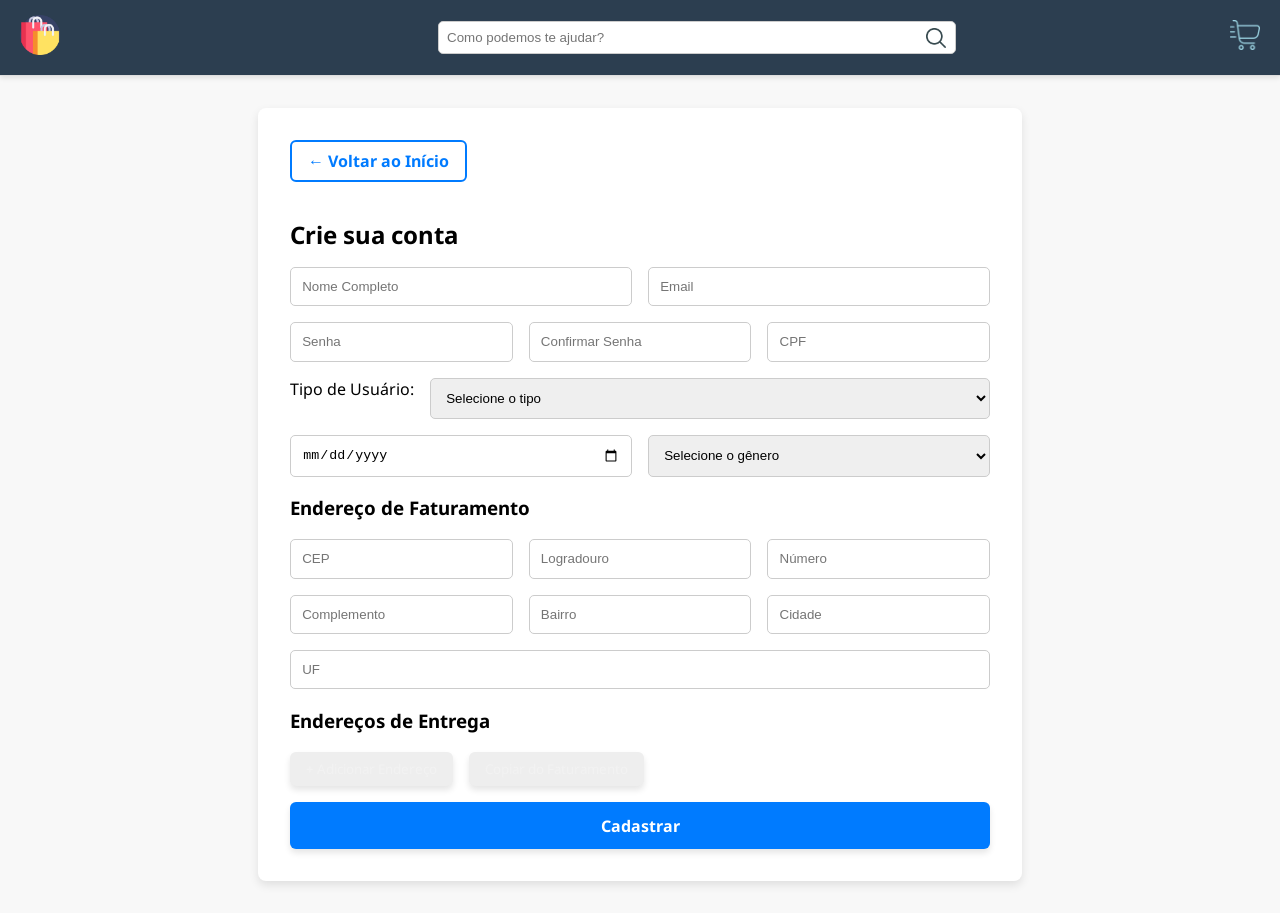
==== ecommerce/frontend/cadastrar.html @ 3371a39c "Projeto Pi" ====
<!DOCTYPE html>
<html lang="pt-br">
<head>
  <meta charset="UTF-8" />
  <meta name="viewport" content="width=device-width, initial-scale=1.0"/>
  <title>Cadastro de Cliente</title>
  <link rel="stylesheet" href="../frontend/css/cadastar.css"/>
  <link rel="stylesheet" href="../frontend/css/styles.css"/>
  <link rel="preconnect" href="https://fonts.googleapis.com" />
  <link rel="preconnect" href="https://fonts.gstatic.com" crossorigin />
  <link href="https://fonts.googleapis.com/css2?family=Noto+Sans:wght@400;600&display=swap" rel="stylesheet"/>
</head>
<body>
  <header>
    <div class="logo-menu">
      <a href="/ecommerce/frontend/index.html">
        <img src="/ecommerce/frontend/assets/logo.png" alt="Logo da Loja" class="logo" />
      </a>
      <img id="menu-toggle" src="/ecommerce/frontend/assets/menu-burger.png" alt="Menu" class="menu-bar">
    </div>
    <div class="top-bar">
      <div class="search-container">
        <input type="text" placeholder="Como podemos te ajudar?" class="search-bar">
        <img src="/ecommerce/frontend/assets/search.png" alt="pesquisar" class="search-icon">
      </div>
      <a href="/ecommerce/frontend/carrinho.html" class="carrinho">
        <img src="/ecommerce/frontend/assets/cart.png" alt="Carrinho" class="icone-carrinho">
      </a>
    </div>
  </header>

  <main class="cadastro-container">
    <a href="/ecommerce/frontend/index.html" class="btn-voltar">← Voltar ao Início</a>

    <form id="formCadastro" class="form-cadastro">
      <h2>Crie sua conta</h2>
      <span id="mensagem" class="mensagem-erro"></span>

      <div class="linha">
        <input type="text" id="nome" placeholder="Nome Completo" required />
        <input type="email" id="email" placeholder="Email" required />
      </div>

      <div class="linha">
        <input type="password" id="senha" placeholder="Senha" required />
        <input type="password" id="confirmarSenha" placeholder="Confirmar Senha" required />
        <input type="text" id="cpf" placeholder="CPF" required />
      </div>

      <!-- Novo campo para tipo de usuário -->
      <div class="linha">
        <label for="tipoUsuario">Tipo de Usuário:</label>
        <select id="tipoUsuario" required>
          <option value="">Selecione o tipo</option>
          <option value="cliente">Cliente</option>
          <option value="estoquista">Estoquista</option>
        </select>
      </div>

      <div class="linha">
        <input type="date" id="dataNascimento" required />
        <select id="genero" required>
          <option value="">Selecione o gênero</option>
          <option value="masculino">Masculino</option>
          <option value="feminino">Feminino</option>
          <option value="outro">Outro</option>
        </select>
      </div>

      <h3>Endereço de Faturamento</h3>
      <div class="linha">
        <input type="text" id="cep" placeholder="CEP" required />
        <input type="text" id="logradouro" placeholder="Logradouro" required />
        <input type="text" id="numero" placeholder="Número" required />
      </div>
      <div class="linha">
        <input type="text" id="complemento" placeholder="Complemento" />
        <input type="text" id="bairro" placeholder="Bairro" required />
        <input type="text" id="cidade" placeholder="Cidade" required />
        <input type="text" id="uf" placeholder="UF" required />
      </div>

      <h3>Endereços de Entrega</h3>
      <div id="enderecosEntrega"></div>

      <div class="botoes-endereco">
        <button type="button" onclick="adicionarEndereco()">+ Adicionar Endereço</button>
        <button type="button" onclick="copiarEndereco()">Copiar do Faturamento</button>
      </div>

      <button type="submit" class="btn-cadastrar">Cadastrar</button>
    </form>
  </main>

  <script src="../frontend/js/cadastrar.js"></script>
</body>
</html>
---- ecommerce/frontend/css/cadastar.css ----
body {
  font-family: 'Noto Sans', sans-serif;
  background-color: #f4f4f4;
  margin: 0;
  padding: 0;
}

header {
  background-color: white;
  box-shadow: 0 2px 5px rgba(0,0,0,0.1);
  padding: 10px 20px;
  display: flex;
  justify-content: space-between;
  align-items: center;
}

.logo-menu {
  display: flex;
  align-items: center;
  gap: 1rem;
}

.logo {
  height: 40px;
}

.menu_bar {
  height: 24px;
  cursor: pointer;
}

.cadastro-container {
  max-width: 700px;
  margin: 2rem auto;
  padding: 2rem;
  background-color: white;
  border-radius: 8px;
  box-shadow: 0 4px 10px rgba(0,0,0,0.1);
}

.btn-voltar {
  display: inline-block;
  margin-bottom: 1rem;
  color: #007bff;
  text-decoration: none;
  font-weight: bold;
  padding: 0.5rem 1rem;
  border: 2px solid #007bff;
  border-radius: 6px;
  transition: background-color 0.3s, color 0.3s;
}

.btn-voltar:hover {
  background-color: #007bff;
  color: white;
}

.form-cadastro h2 {
  margin-bottom: 1rem;
}

.form-cadastro .linha {
  display: flex;
  flex-wrap: wrap;
  gap: 1rem;
  margin-bottom: 1rem;
}

.form-cadastro input,
.form-cadastro select {
  flex: 1;
  padding: 0.7rem;
  border: 1px solid #ccc;
  border-radius: 5px;
}

.botoes-endereco {
  display: flex;
  gap: 1rem;
  margin-bottom: 1rem;
}

.botoes-endereco button {
  background-color: #eee;
  border: none;
  padding: 0.5rem 1rem;
  cursor: pointer;
  border-radius: 6px;
  transition: background-color 0.3s;
}

.botoes-endereco button:hover {
  background-color: #ddd;
}

.btn-cadastrar {
  background-color: #007bff;
  color: white;
  padding: 0.8rem;
  border: none;
  width: 100%;
  font-weight: bold;
  border-radius: 6px;
  cursor: pointer;
  font-size: 1rem;
}

.btn-cadastrar:hover {
  background-color: #0056b3;
}

.mensagem-erro {
  color: red;
  font-size: 0.9rem;
  margin-bottom: 0.5rem;
  display: block;
}
---- ecommerce/frontend/css/styles.css ----
body{
    font-family: "Noto Sans", sans-serif;
    margin: 0;
    padding: 0;
    box-sizing: border-box;
    background-color: #f8f8f8;
}

header {
    background-color: #2c3e50;
    color: white;
    padding: 15px 20px;
    display: flex;
    align-items: center;
    justify-content: space-between; 
    border-bottom: 1px solid #ddd;
    gap: 100px;
}

header .logo-menu {
    display: flex;
    align-items: center; 
    gap: 15px; 
    cursor: pointer;
}

header .logo {
    max-height: 50px;
    object-fit: contain;
}

#menu-toggle{
    width: 40px; 
    height: 40px;
    position: absolute;
    top: 60px; 
    left: 0;
    display: none; 
}

.menu-bar.hidden {
    display: none; 
}

.menu-bar.show {
    display: block; 
}

.menu-list {
    list-style-type: none;
    margin: 0;
    padding: 0;
    display: flex; 
    gap: 1rem;
}

.menu-list li a {
    color: white;
    text-decoration: none;
    padding: 8px 12px;
    border-radius: 4px;
}

.menu-list li a:hover {
    background-color: #0056b3;
}

.search-container {
    display: flex; 
    align-items: center; 
    justify-content: center; 
    top: 10px;
    transform: translateX(-50%);

}

.search-bar {
    width: 500px; 
    padding: 8px; 
    border: 1px solid #ccc; 
    border-radius: 5px; 
}

.search-icon {
    width: 20px; 
    height: 20px; 
    cursor: pointer; 
    position: relative;
    margin-left: -30px;
}

.login {
    display: flex;
    align-items: center;
    text-decoration: none;
    color: #007bff;
    font-size: 14px;
    gap: 15px; 
}

.icone-usuario {
    margin-left: 50px;
    width: 30px;
    height: 30px;
    display: block;
}

    .return-home {
        position: absolute; 
        top: 100px; 
        left: 20px; 
        z-index: 10; 
    }
    
.login:hover {
    text-decoration: underline;
    color:#36494E;
}


header .carrinho img {
    width: 30px;
    height: auto;
    max-height: 35px;
    margin-left: 15px;
    margin-right: 0;
    cursor: pointer;
    filter: brightness(3); 
    transition: filter 0.3s ease; 
}

header .carrinho img:hover {
    filter: brightness(4); 
}


section.titulo {
    background-color: #f8f8f8; 
    display: flex;
    align-items: center; 
    gap: 55px; 
    padding: 20px; 
    border-bottom: 2px solid #ddd; 
    justify-content: center;
}

section.titulo h1 {
    font-size: 32px;
    font-weight: bold;
    color: #2c3e50; 
    margin-bottom: 30px;
    position: relative;
}

.titulo h1::after {
    content: "";
    display: block;
    width: 60px;
    height: 4px;
    background: #4CAF50; 
    margin: 10px auto 0;
    border-radius: 2px;
}


.produtos #produtos {
    display: flex;
    flex-wrap: wrap;
    justify-content: space-around;
    gap: 20px;
}


.card {
    border: 1px solid #ddd;
    border-radius: 8px;
    width: 250px;
    padding: 15px;
    text-align: center;
    background-color: #fff;
    box-shadow: 0 2px 4px rgba(0, 0, 0, 0.1);
}

.card img {
    max-width: 100%;
    height: 150px;
    object-fit: cover;
    border-radius: 8px;
}



.produtos {
    display: flex;
    flex-wrap: wrap;
    gap: 16px;
    justify-content: center;
    padding: 20px;
    background-color: #f5f5f5;
    grid-template-columns: repeat(auto-fit, minmax(280px, 1fr));
}

.produto-card {
    width: 300px; 
    border: 1px solid #ddd; 
    border-radius: 10px; 
    box-shadow: 0 4px 8px rgba(0, 0, 0, 0.1); 
    overflow: hidden; 
    background-color: #fff; 
    transition: transform 0.3s ease, box-shadow 0.3s ease;
}

.produto-card:hover {
    transform: translateY(-5px); 
    box-shadow: 0 6px 12px rgba(0, 0, 0, 0.15); 
}


.produto-container {
    display: flex;
    background: white;
    margin: 40px;
    border-radius: 8px;
    box-shadow: 0 4px 8px rgba(0, 0, 0, 0.1);
    max-width: 800px;
    overflow: hidden;
}

.produto-imagem {
    width: 100%;
    height: 200px; 
    object-fit: cover; 
    border-bottom: 1px solid #ddd; 
}


.produto-info {
    padding: 16px;
    text-align: center;
}

.produto-info h3 {
    font-size: 24px;
    margin: 0;
    font-weight: bolder;
    color: #36494E;
}

.produto-info p {
    font-size: 14px;
    margin: 4px 0;
    color: #555;
}

.botao-detalhes {
    margin-top: 12px;
    padding: 10px 20px;
    background-color: #2c3e50;
    color: white;
    border: none;
    border-radius: 5px;
    font-size: 14px;
    cursor: pointer;
    transition: background-color 0.3s ease, transform 0.2s ease;
}

.botao-detalhes:hover {
    background-color: #34495e;
}

section.detalhes {
    background-color: #f8f8f8; 
    display: flex;
    align-items: center; 
    gap: 50px; 
    padding: 20px; 
    border-bottom: 2px solid #ddd; 
    justify-content: center;
}

section.detalhes h2 {
    font-size: 32px;
    font-weight: bold;
    color: #2c3e50; 
    margin: 0; 
}
section.detalhes h1 {
    font-size: 32px;
    font-weight: bold;
    color: #2c3e50; 
    margin: 0; 
}

.voltar img {
    width: 32px; 
    height: 30px; 
    cursor: pointer; 
    display: block;
    margin: 0;
}

.voltar:hover img {
    transform: scale(1.1); 
    transition: transform 0.2s ease; 
}


.detalhes h2::after {
    content: "";
    display: block;
    width: 60px;
    height: 4px;
    background: #4CAF50; 
    margin: 10px auto 0;
    border-radius: 2px;
}


.detalhes-produto {
    display: flex;
    justify-content: center; 
    align-items: center; 
    min-height: 80vh; 
    padding: 30px;
    background-color: #f2f5fa; 
}


.detalhe-container {
    display: flex;
    flex-direction: row; 
    align-items: stretch; 
    max-width: 1200px; 
    width: 100%; 
    gap: 30px; 
    border-radius: 12px; 
}


.detalhe-info {
    flex: 1; 
    padding: 30px;
    background-color: #f2f5fa; 
    border-radius: 12px;
    box-shadow: 0 8px 16px rgba(0, 0, 0, 0.1); 
    text-align: left; 
    display: flex;
    flex-direction: column;
    justify-content: center; 
}

.detalhe-info h1 {
    font-size: 28px;
    font-weight: bold;
    color: #2c3e50;
    margin-bottom: 15px;
}

.detalhe-info p {
    font-size: 18px;
    color: #34495e;
    margin: 10px 0;
}


.botao-comprar {
    display: inline-block;
    margin-top: 20px;
    padding: 15px 30px;
    font-size: 18px;
    color: white;
    background-color: #2c3e50;
    border: none;
    border-radius: 8px;
    cursor: pointer;
    transition: background-color 0.3s ease, transform 0.2s ease;
    box-shadow: 0 4px 8px rgba(0, 0, 0, 0.1);
}

.botao-comprar:hover {
    background-color: #34495e;
    transform: scale(1.05);
}


.detalhe-carrossel {
    flex: 1; 
    height: auto; 
    border-radius: 12px;
    overflow: hidden;
    display: flex;
    justify-content: center;
    align-items: center;
    box-shadow: 0 8px 16px rgba(0, 0, 0, 0.1); 
    position: relative;
}


.swiper-container {
    width: 100%;
    height: 100%;
}

.swiper-slide img {
    width: 100%;
    height: 100%;
    object-fit: cover; 
    border-radius: 12px;
}


.swiper-button-prev, .swiper-button-next {
    position: absolute;
    top: 50%; 
    transform: translateY(-50%);
    font-size: 24px;
    cursor: pointer;
    z-index: 10; 
}

.swiper-button-prev {
    left: -20px; 
}

.swiper-button-next {
    right: -20px; 
}


@media (max-width: 768px) {
    .detalhe-container {
        flex-direction: column; 
        gap: 20px; 
    }

    .detalhe-info, .detalhe-carrossel {
        max-width: 100%;
    }

    .botao-comprar {
        padding: 12px 20px;
        font-size: 16px;
    }

    .swiper-button-prev, .swiper-button-next {
        font-size: 20px; 
    }
}



.carrinho-container {
    max-width: 1000px;
    margin: 1rem auto;
    padding: 2rem;
    border-top: 1px solid #ccc;
  }
  
  .produtos-carrinho {
    display: flex;
    flex-direction: column;
    gap: 2rem;
  }
  
  .card-produto {
    display: flex;
    justify-content: space-between;
    border-bottom: 1px solid #ddd;
    padding-bottom: 1rem;
    padding-top: 1rem;
  }
  
  .card-produto img {
    max-width: 100px;
    margin-right: 1rem;
    border-radius: 10px;
  }

  .resumo {
    margin-top: 10px;
    background: #f1f1f1;
    padding: 16px;
    border-radius: 10px;
    font-size: 16px;
    line-height: 1.6;
    color: #333;
    font-family: "Noto Sans", sans-serif;
}

.resumo .total {
    font-weight: bold;
    font-size: 16px; 
    color: #111; 
}
  
  .card-produto .info {
    flex: 1;
    display: flex;
    flex-direction: column;
  }
  
  .card-produto .info h3 {
    margin: 0;
  }
  
  .card-produto .info p {
    margin: 4px 0;
    color: #555;
  }
  
  .card-produto .preco {
    text-align: right;
    font-weight: bold;
    min-width: 140px;
  }

  .quantidade-controls {
    display: flex;
    align-items: center;
    gap: 10px;
    margin-top: 6px;
}

.quantidade-btn {
    background-color: #34495e;
    border: none;
    color: white;
    width: 30px;
    height: 30px;
    font-size: 18px;
    font-weight: bold;
    border-radius: 50%;
    cursor: pointer;
    transition: background-color 0.2s ease;
}

.quantidade-btn:hover {
    background-color: #2c3e50;
}

.quantidade-text {
    font-size: 1rem;
    min-width: 24px;
    text-align: center;
}

.cep-section {
    display: flex;
    align-items: center;
    gap: 10px;
    flex-wrap: wrap;
}

.cep-section input {
    padding: 6px 10px;
    font-size: 14px;
    border-radius: 6px;
    border: 1px solid #ccc;
    font-family: "Noto Sans", sans-serif;;
}

.cep-section button {
    padding: 6px 12px;
    font-size: 14px;
    border-radius: 6px;
    border: none;
    background-color: #2c3e50;
    color: #fff;
    cursor: pointer;
}

.cep-section button:hover{
    background-color: #34495e;
}

#frete-opcoes {
    display: flex;
    flex-direction: column;
    gap: 8px;
}

#frete-opcoes label {
    font-weight: bold;
}

#frete-select {
    padding: 6px 10px;
    font-size: 14px;
    border-radius: 6px;
    border: 1px solid #ccc;
    width: 200px;
}

  
  .resumo-carrinho {
    border-top: 1px solid #ccc;
    padding-top: 1.5rem;
    margin-top: 2rem;
    text-align: right;
  }
  
  .resumo-carrinho p {
    margin: 0.5rem 0;
    font-size: 1rem;
  }
  
  .resumo-carrinho p.total {
    font-size: 1.4rem;
    font-weight: bold;
  }
  
  .botao-limpar {
    margin-top: 1rem;
    background-color: #e63946;
    color: white;
    padding: 10px 20px;
    border: none;
    border-radius: 8px;
    cursor: pointer;
  }

  .botao-limpar:hover{
    background-color: #d21a28;
    transform: scale(1.00);
  }

  .botao-finalizar {
    margin-top: 1rem;
    background-color: #2c3e50;
    color: white;
    padding: 10px 20px;
    border: none;
    border-radius: 8px;
    cursor: pointer;
  }

  .botao-finalizar:hover{
    background-color: #34495e;
    transform: scale(1.00);
  }

  .login-form {
    display: flex;
    flex-direction: column;
    width: 320px; 
    margin: 60px auto; 
    padding: 25px;
    border: 1px solid #ccc;
    border-radius: 10px;
    box-shadow: 0 2px 6px rgba(0, 0, 0, 0.1);
    background-color: #fff; 
}

.login-form input {
    margin: 12px 0;
    padding: 12px;
    font-size: 16px;
    border: 1px solid #ccc;
    border-radius: 5px;
}



.top-bar {
    display: flex; 
    justify-content: flex-end; 
    align-items: center; 
    gap: 15px; 
}

.user-menu {
    position: relative;
    display: inline-block;
  }

  .userBtn{
    max-height: 35px;
    align-content: center;
    margin-left: 15px;
    margin-right: 0;
    padding: 12px;
    font-size: 16px;
    background-color: #34495e;
    color: #fff;
    font-family: "Noto Sans", sans-serif;
    font-weight: 400;
    border: none;
    border-radius: 6px;
    cursor: pointer;
    transition: background-color 0.3s ease;
    box-shadow: 0px 4px 6px rgba(0,0,0,0.1);
  }

  .userBtn:hover{
    filter: brightness(1); 
    transition: filter 0.3s ease; 
  }
  
  .dropdown {
    position: absolute;
    margin-left: 15px;
    margin-right: 0;
    padding: 12px;
    background-color: white;
    min-width: 160px;
    box-shadow: 0px 8px 16px rgba(0,0,0,0.2);
    z-index: 1;
    display: none;
  }
  
  .dropdown a {
    padding: 8px 8px;
    text-decoration: none;
    display: block;
    color: black;
  }
  
  .dropdown a:hover {
    background-color: #f1f1f1;
  }

table {
    width: 100%;
    border-collapse: collapse;
    margin-top: 15px;
}

table th, table td {
    border: 1px solid #ddd;
    padding: 10px;
    text-align: left;
}

table th {
    background-color: #f2f2f2;
    font-weight: bold;
    color: #2c3e50;
}

table td {
    color: #555;
}

.totals-summary p {
    font-size: 18px;
    font-weight: bold;
    color: #2c3e50;
    margin: 10px 0;
}


button:hover {
    background-color: #34495e;
    transform: scale(1.05);
}

.delivery-summary, .payment-summary, .totals-summary {
    margin-top: 20px;
    padding: 15px;
    background-color: #f8f8f8;
    border-radius: 8px;
    box-shadow: 0 2px 4px rgba(0, 0, 0, 0.1);
}

.delivery-summary p, .payment-summary p {
    font-size: 16px;
    color: #555;
}

.delivery-summary h2, .payment-summary h2, .totals-summary h2 {
    font-size: 20px;
    color: #2c3e50;
    margin-bottom: 10px;
}

@media (max-width: 768px) {
    main {
        padding: 15px;
    }

    h2 {
        font-size: 20px;
    }

    table th, table td {
        font-size: 14px;
        padding: 8px;
    }

    button {
        font-size: 14px;
        padding: 10px 15px;
    }
}

button {
    padding: 5px 10px;
    cursor: pointer;
    background-color: #34495e;
    color: #f2f2f2;
    font-family: "Noto Sans", sans-serif;
    font-weight: 400;
    border: none;
    border-radius: 6px;
    cursor: pointer;
    transition: background-color 0.3s ease;
    box-shadow: 0px 4px 6px rgba(0,0,0,0.1);
}
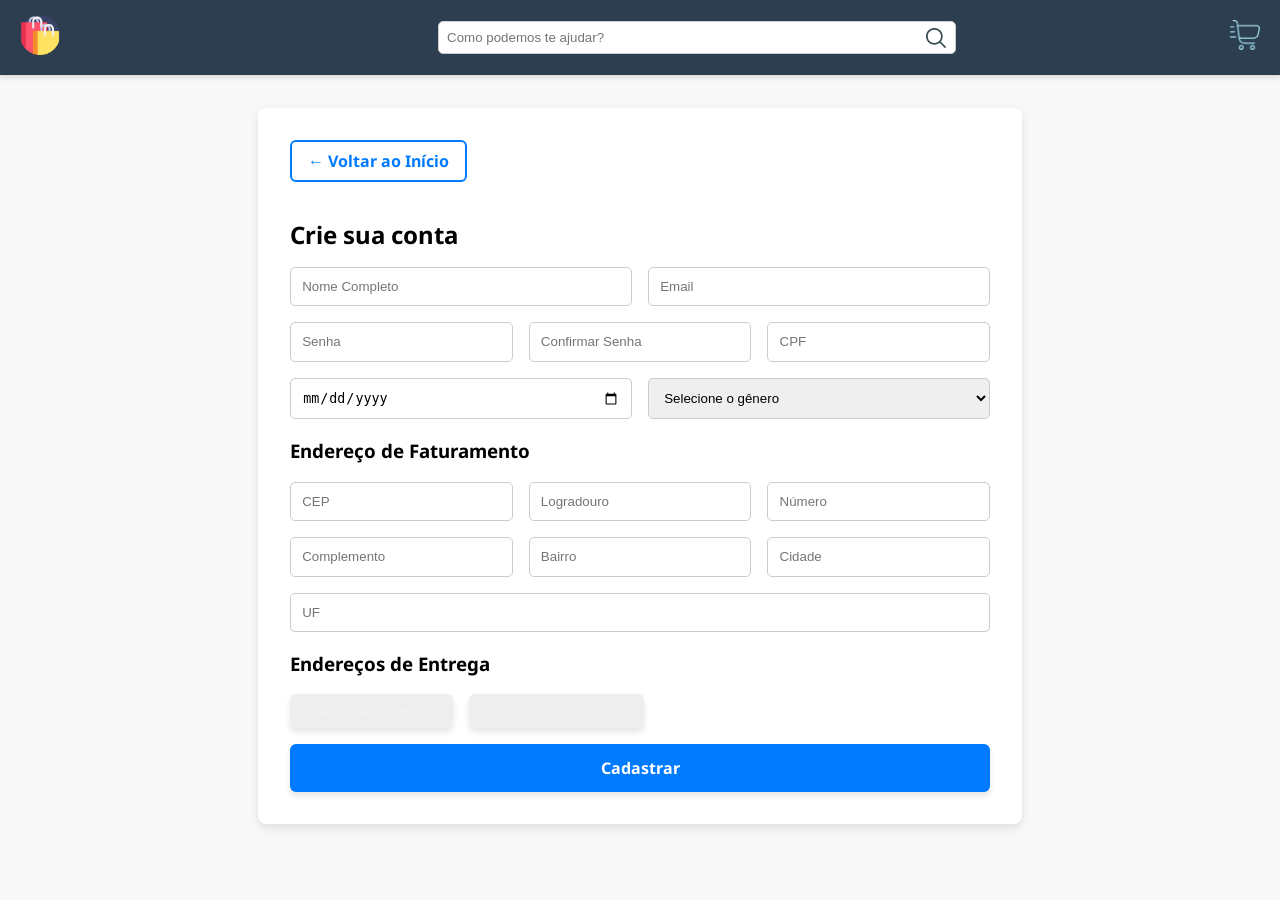
==== commit be3181c8: "Update cadastrar.html" ====
--- a/ecommerce/frontend/cadastrar.html
+++ b/ecommerce/frontend/cadastrar.html
@@ -47,16 +47,6 @@
         <input type="text" id="cpf" placeholder="CPF" required />
       </div>
 
-      <!-- Novo campo para tipo de usuário -->
-      <div class="linha">
-        <label for="tipoUsuario">Tipo de Usuário:</label>
-        <select id="tipoUsuario" required>
-          <option value="">Selecione o tipo</option>
-          <option value="cliente">Cliente</option>
-          <option value="estoquista">Estoquista</option>
-        </select>
-      </div>
-
       <div class="linha">
         <input type="date" id="dataNascimento" required />
         <select id="genero" required>
